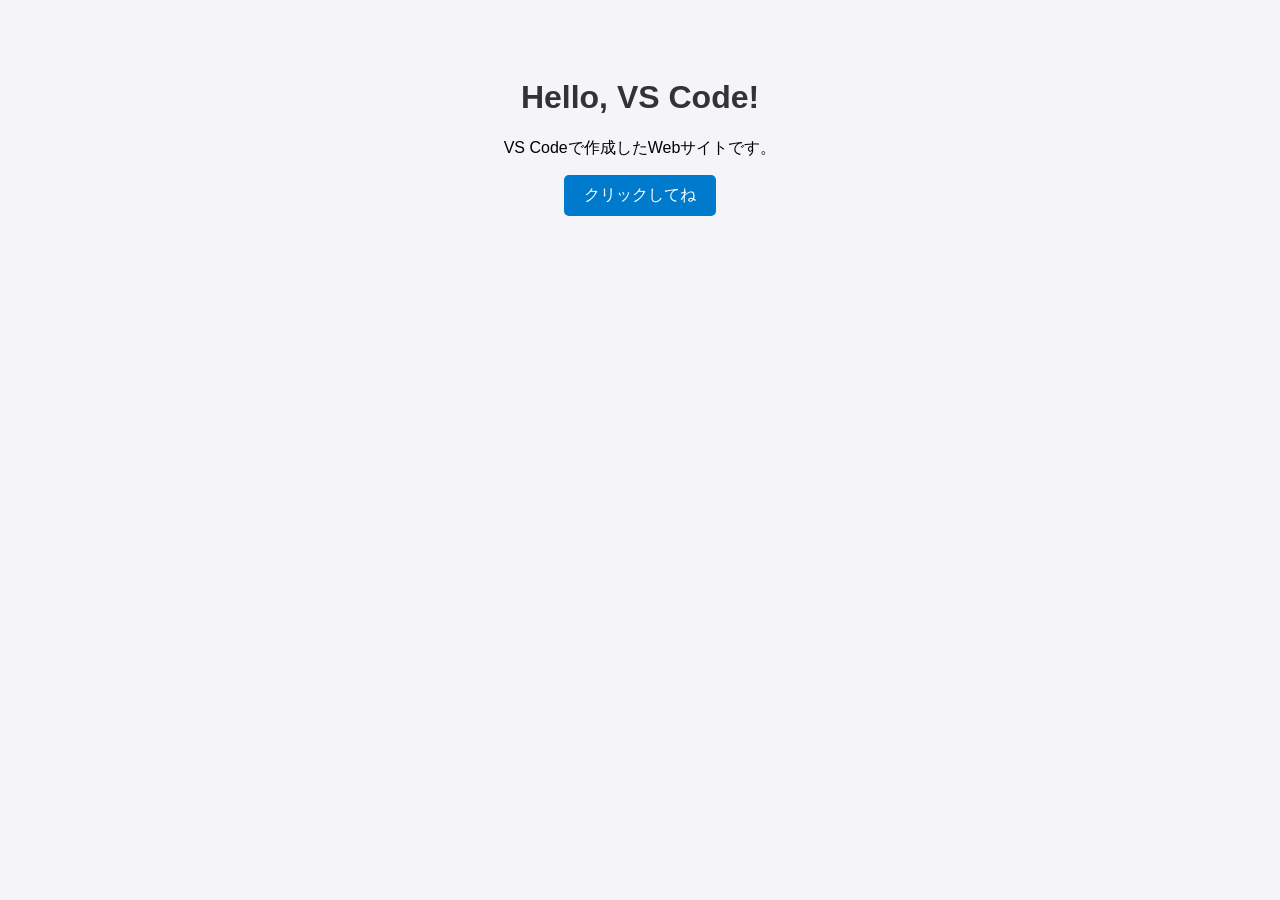
==== index.html @ d22d7533 "comit_1" ====
<!DOCTYPE html>
<html lang="ja">
<head>
  <meta charset="UTF-8">
  <meta name="viewport" content="width=device-width, initial-scale=1.0">
  <title>はじめてのWebサイト</title>
  <!-- CSSファイルの読み込み -->
  <link rel="stylesheet" href="style.css">
</head>
<body>
  <h1>Hello, VS Code!</h1>
  <p>VS Codeで作成したWebサイトです。</p>
  <button id="myBtn">クリックしてね</button>

  <!-- JavaScriptファイルの読み込み -->
  <script src="script.js"></script>
</body>
</html>
---- style.css ----
body {
  font-family: sans-serif;
  text-align: center;
  background-color: #f4f4f9;
  padding-top: 50px;
}

h1 {
  color: #333;
}

button {
  padding: 10px 20px;
  font-size: 16px;
  background-color: #007acc;
  color: white;
  border: none;
  border-radius: 5px;
  cursor: pointer;
}

button:hover {
  background-color: #005999;
}
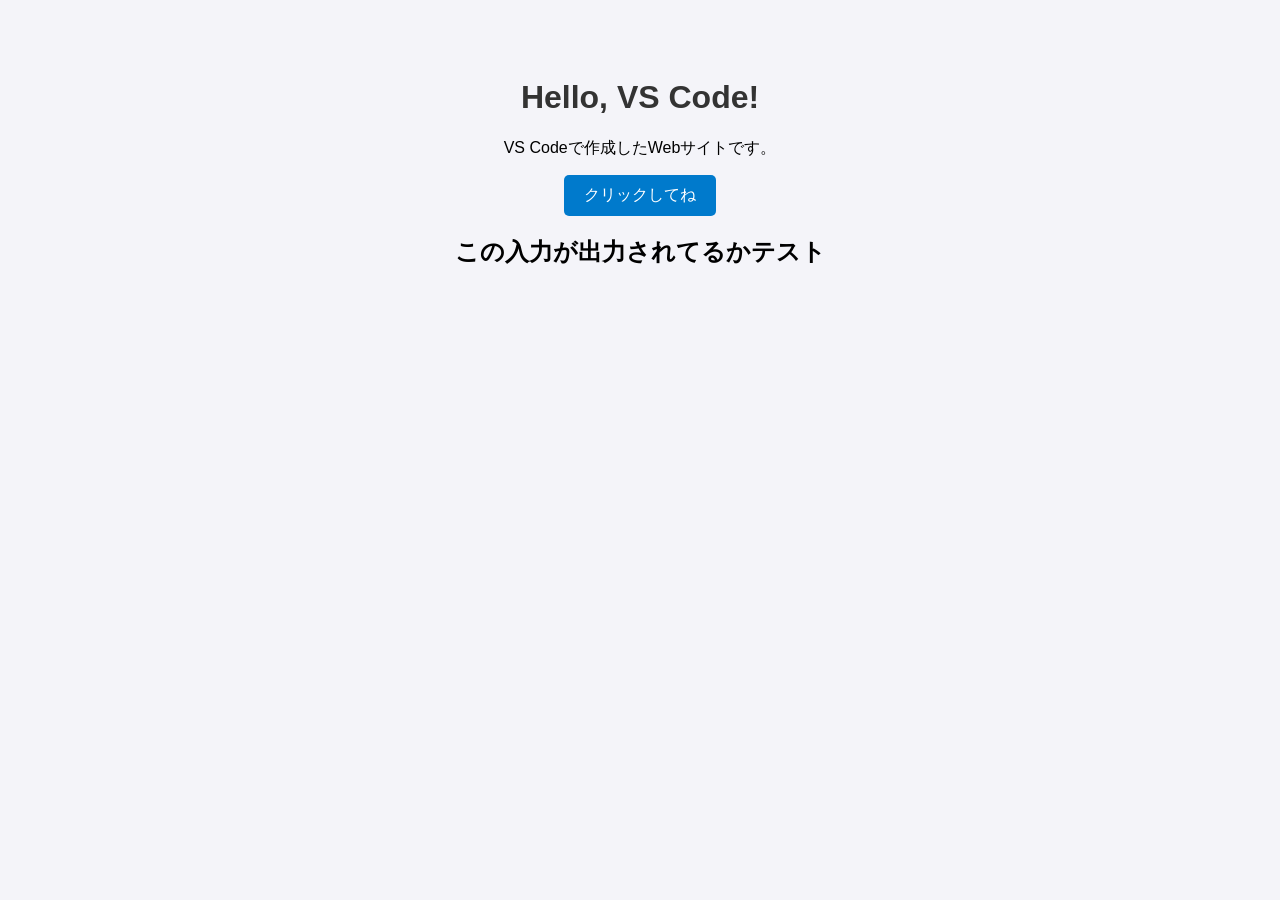
==== commit 71b2253e: "テストテキストを追加" ====
--- a/index.html
+++ b/index.html
@@ -11,6 +11,7 @@
   <h1>Hello, VS Code!</h1>
   <p>VS Codeで作成したWebサイトです。</p>
   <button id="myBtn">クリックしてね</button>
+  <h2>この入力が出力されてるかテスト</h2>
 
   <!-- JavaScriptファイルの読み込み -->
   <script src="script.js"></script>
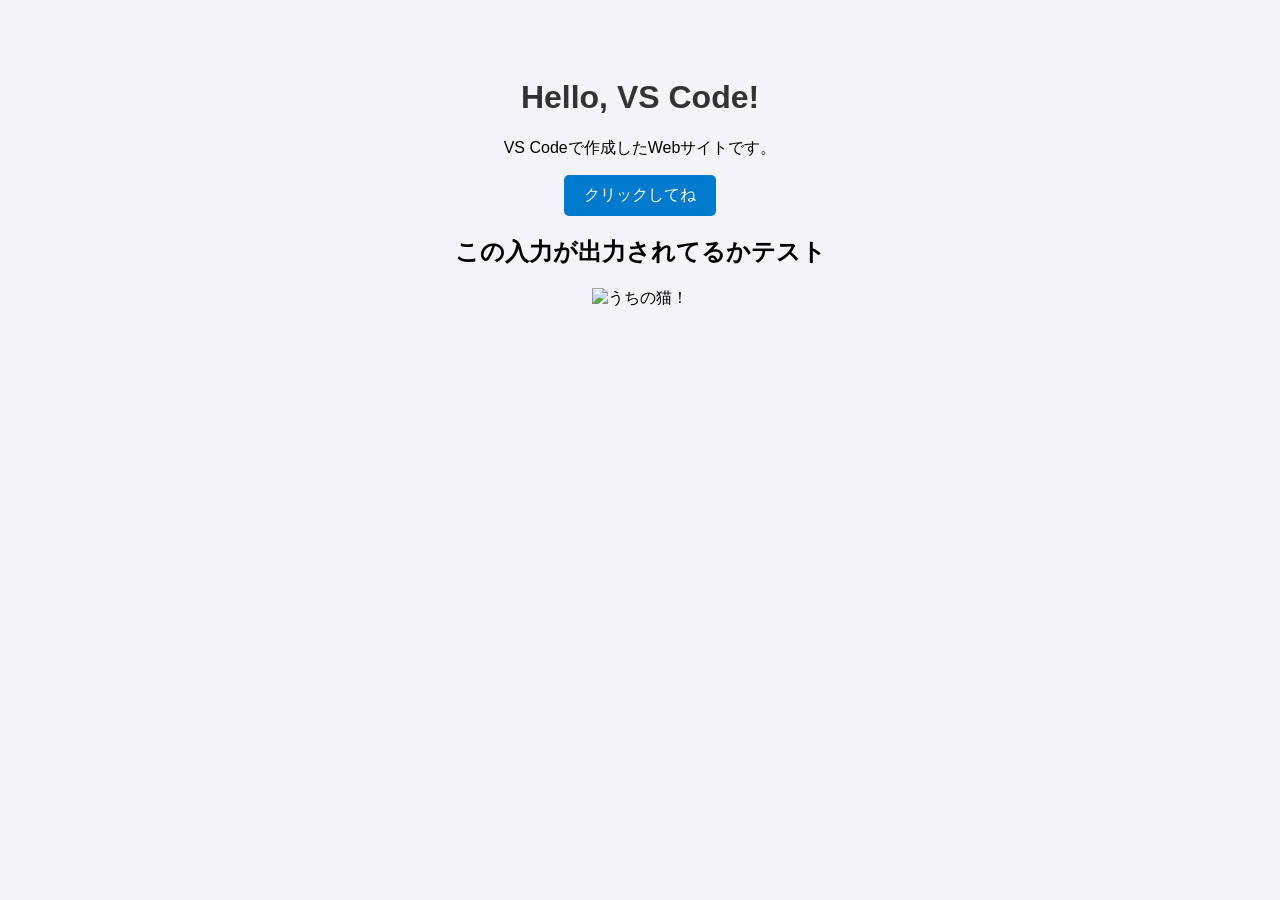
==== commit 40c6a2c3: "写真追加テスト" ====
--- a/index.html
+++ b/index.html
@@ -12,6 +12,7 @@
   <p>VS Codeで作成したWebサイトです。</p>
   <button id="myBtn">クリックしてね</button>
   <h2>この入力が出力されてるかテスト</h2>
+  <img src="images/IMG_2016.JPG" alt="うちの猫！" width="device-width">
 
   <!-- JavaScriptファイルの読み込み -->
   <script src="script.js"></script>
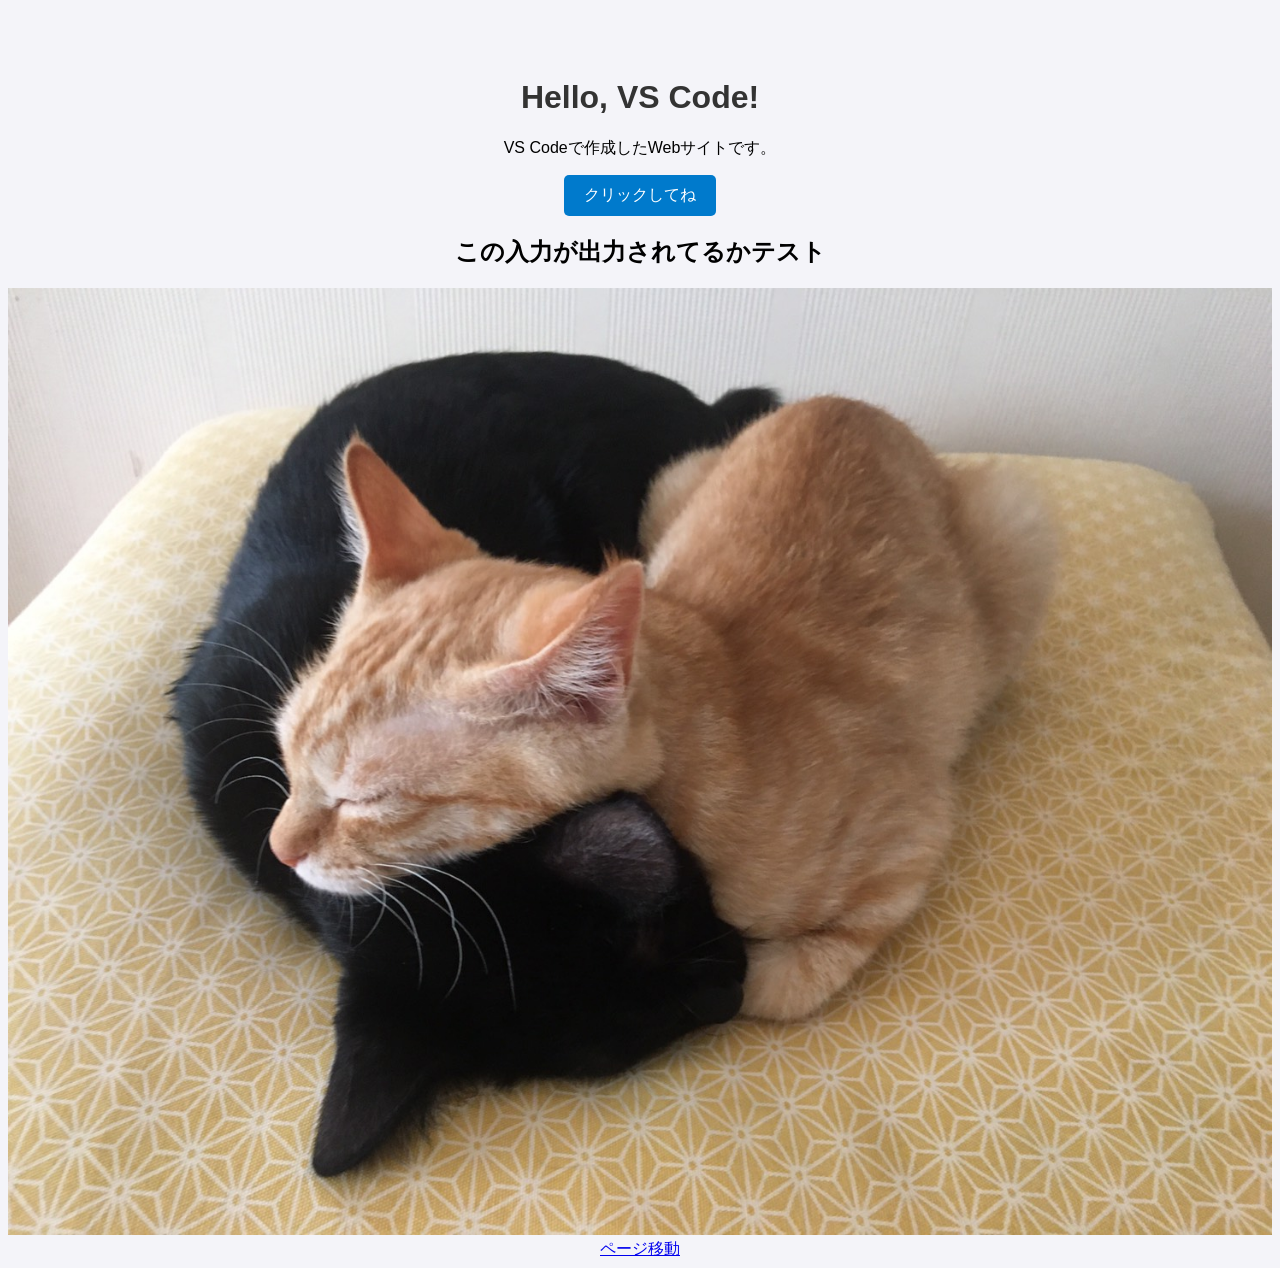
==== commit 8ce2f466: "リンクページ追加" ====
--- a/index.html
+++ b/index.html
@@ -12,7 +12,8 @@
   <p>VS Codeで作成したWebサイトです。</p>
   <button id="myBtn">クリックしてね</button>
   <h2>この入力が出力されてるかテスト</h2>
-  <img src="images/IMG_2016.JPG" alt="うちの猫！" width="device-width">
+  <img src="images/IMG_2016.jpg" alt="うちの猫！">
+  <a href="移動先ページ.html">ページ移動</a>
 
   <!-- JavaScriptファイルの読み込み -->
   <script src="script.js"></script>
--- a/style.css
+++ b/style.css
@@ -21,4 +21,8 @@
 
 button:hover {
   background-color: #005999;
+}
+img {
+  max-width: 100%;
+  height: auto;
 }
